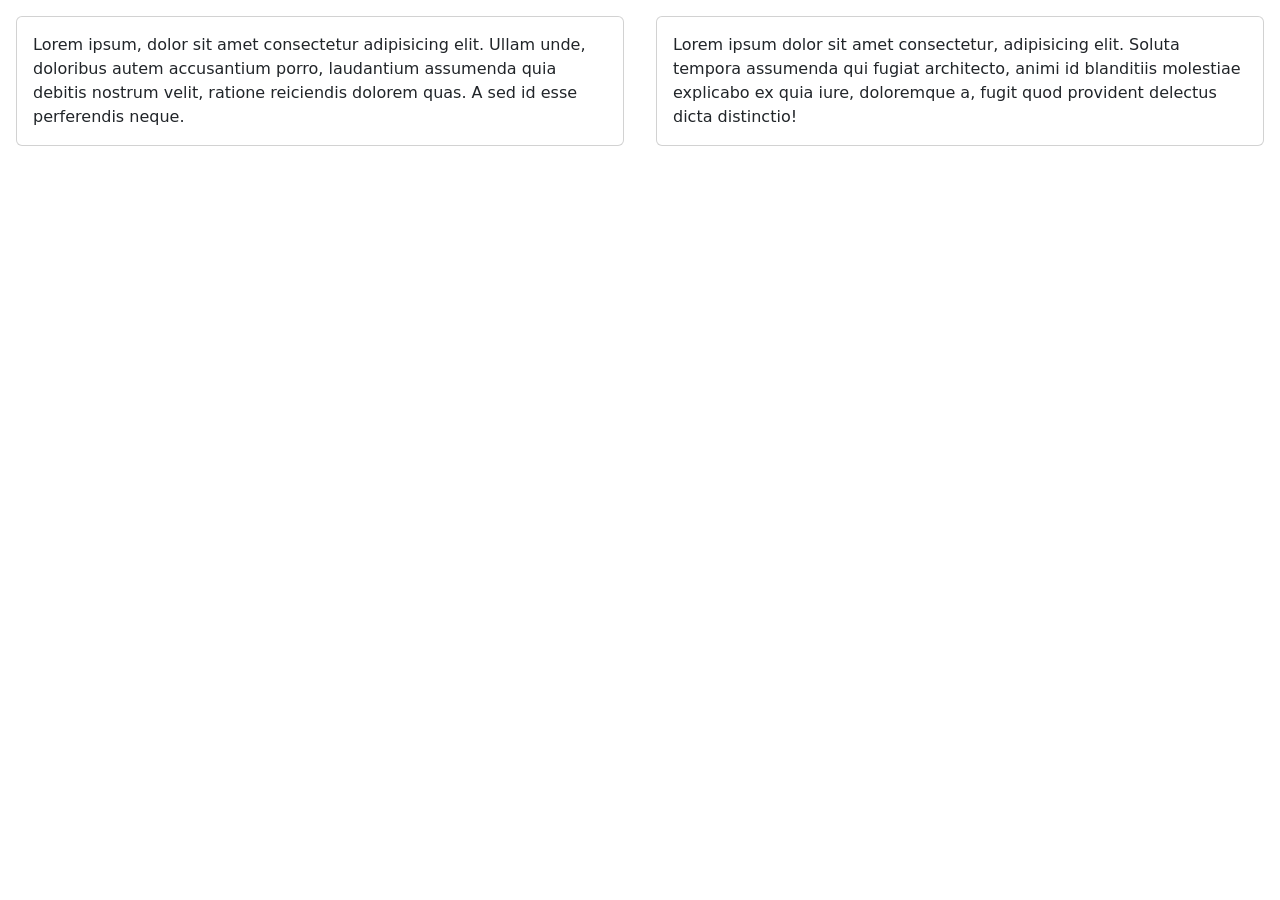
==== index.html @ 6084d3e8 "feat: index page thinge" ====
<!doctype html>
<html lang="en">
  <head>
    <meta charset="utf-8" />
    <meta name="viewport" content="width=device-width, initial-scale=1" />
    <title>funi bootstrap responsiveness</title>
    <link
      href="https://cdn.jsdelivr.net/npm/bootstrap@5.3.8/dist/css/bootstrap.min.css"
      rel="stylesheet"
      integrity="sha384-sRIl4kxILFvY47J16cr9ZwB07vP4J8+LH7qKQnuqkuIAvNWLzeN8tE5YBujZqJLB"
      crossorigin="anonymous"
    />
  </head>
  <body>
    <div class="container-fluid">
      <div class="row">
        <div class="col-12 col-sm-6 p-3">
          <div class="card p-3">
            Lorem ipsum, dolor sit amet consectetur adipisicing elit. Ullam
            unde, doloribus autem accusantium porro, laudantium assumenda quia
            debitis nostrum velit, ratione reiciendis dolorem quas. A sed id
            esse perferendis neque.
          </div>
        </div>
        <div class="col-12 col-sm-6 p-3">
          <div class="card p-3">
            Lorem ipsum dolor sit amet consectetur, adipisicing elit. Soluta
            tempora assumenda qui fugiat architecto, animi id blanditiis
            molestiae explicabo ex quia iure, doloremque a, fugit quod provident
            delectus dicta distinctio!
          </div>
        </div>
      </div>
    </div>

    <script
      src="https://cdn.jsdelivr.net/npm/bootstrap@5.3.8/dist/js/bootstrap.bundle.min.js"
      integrity="sha384-FKyoEForCGlyvwx9Hj09JcYn3nv7wiPVlz7YYwJrWVcXK/BmnVDxM+D2scQbITxI"
      crossorigin="anonymous"
    ></script>
  </body>
</html>
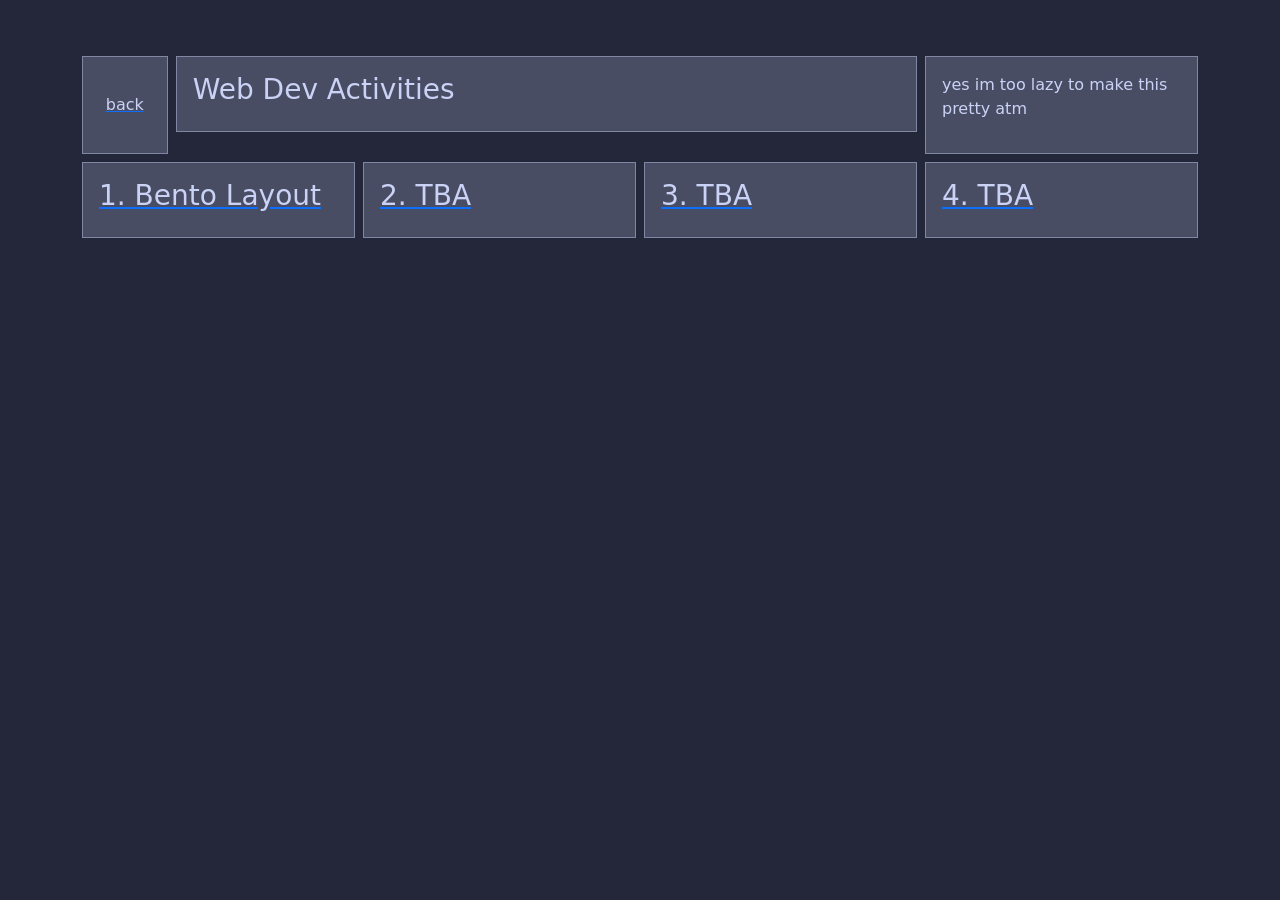
==== commit 226d3293: "feat: updated index of academic a bit" ====
--- a/index.html
+++ b/index.html
@@ -10,26 +10,70 @@
       integrity="sha384-sRIl4kxILFvY47J16cr9ZwB07vP4J8+LH7qKQnuqkuIAvNWLzeN8tE5YBujZqJLB"
       crossorigin="anonymous"
     />
+    <style>
+      * {
+        border-radius: 0 !important;
+      }
+
+      body {
+        background-color: #24273a;
+      }
+
+      .text-ctp {
+           color: #cad3f5 !important;
+      }
+
+      .card {
+        min-height: 4rem;
+        background-color: #494d64;
+        border-color: #8087a2;
+      }
+    </style>
   </head>
   <body>
-    <div class="container-fluid">
-      <div class="row">
-        <div class="col-12 col-sm-6 p-3">
-          <div class="card p-3">
-            Lorem ipsum, dolor sit amet consectetur adipisicing elit. Ullam
-            unde, doloribus autem accusantium porro, laudantium assumenda quia
-            debitis nostrum velit, ratione reiciendis dolorem quas. A sed id
-            esse perferendis neque.
+    <div class="container">
+      <div class="row mt-5 g-2">
+        <a href="https://yomii-dev.github.io" class="col-1">
+          <div class="card text-ctp justify-content-center align-items-center h-100">
+            back
+          </div>
+        </a>
+
+        <div class="col-8">
+          <div class="card text-ctp p-3 justify-content-center">
+            <h3>Web Dev Activities</h3>
           </div>
         </div>
-        <div class="col-12 col-sm-6 p-3">
-          <div class="card p-3">
-            Lorem ipsum dolor sit amet consectetur, adipisicing elit. Soluta
-            tempora assumenda qui fugiat architecto, animi id blanditiis
-            molestiae explicabo ex quia iure, doloremque a, fugit quod provident
-            delectus dicta distinctio!
+
+        <div class="col-3">
+          <div class="card text-ctp p-3 justify-content-center align-items-center h-100">
+            <p>yes im too lazy to make this pretty atm</p>
           </div>
         </div>
+
+        <a href="1-bento/index.html" class="col-3">
+          <div class="card text-ctp p-3">
+            <h3>1. Bento Layout</h3>
+          </div>
+        </a>
+
+        <a href="#" class="col-3">
+          <div class="card text-ctp p-3">
+            <h3>2. TBA</h3>
+          </div>
+        </a>
+
+        <a href="#" class="col-3">
+          <div class="card text-ctp p-3">
+            <h3>3. TBA</h3>
+          </div>
+        </a>
+
+        <a href="#" class="col-3">
+          <div class="card text-ctp p-3">
+            <h3>4. TBA</h3>
+          </div>
+        </a>
       </div>
     </div>
 
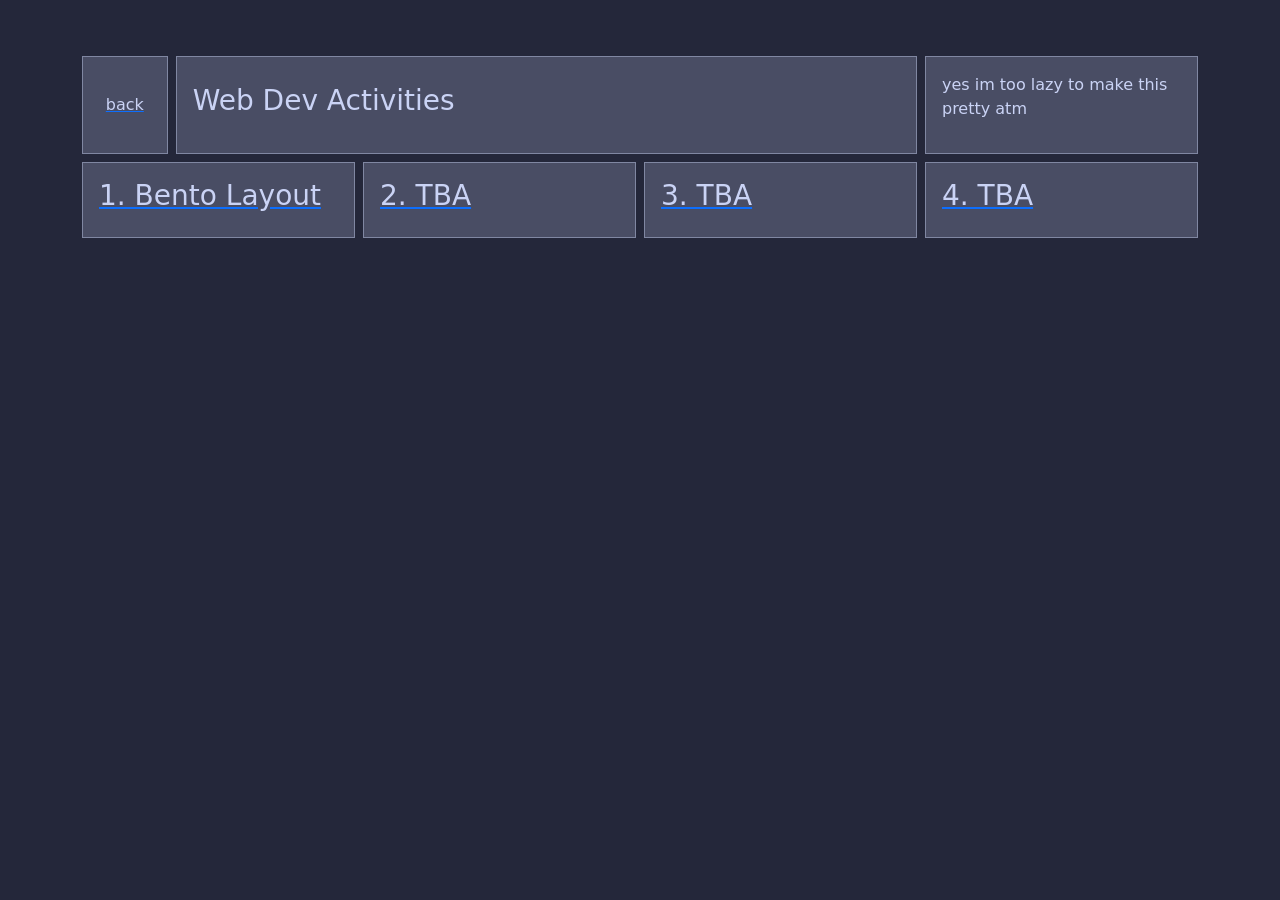
==== commit f454b7cb: "fix: fixed title thingie ata" ====
--- a/index.html
+++ b/index.html
@@ -40,7 +40,7 @@
         </a>
 
         <div class="col-8">
-          <div class="card text-ctp p-3 justify-content-center">
+          <div class="card text-ctp p-3 justify-content-center h-100">
             <h3>Web Dev Activities</h3>
           </div>
         </div>
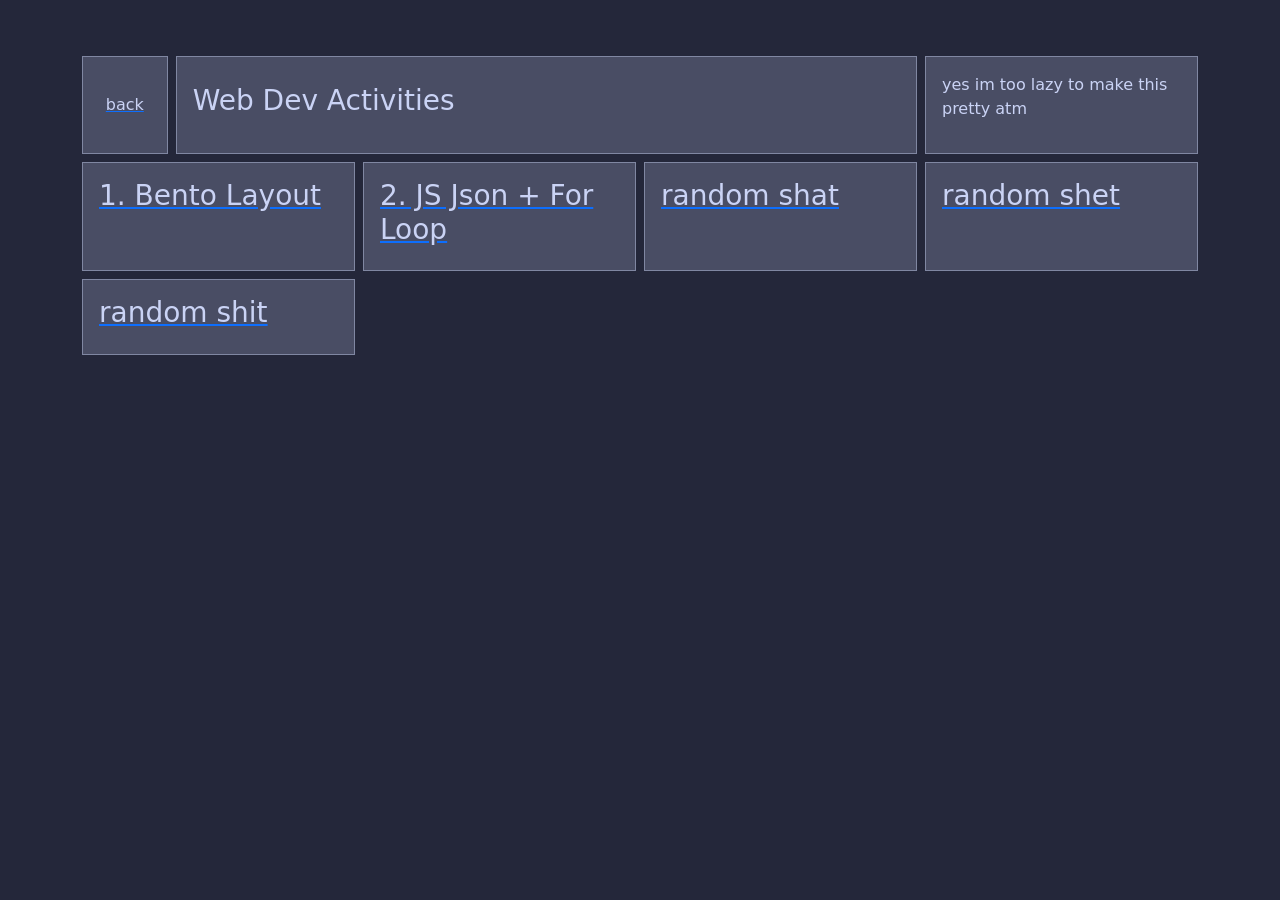
==== commit dc7142fb: "feat: restructuring + made main index kinda dynamic with json" ====
--- a/index.html
+++ b/index.html
@@ -20,7 +20,7 @@
       }
 
       .text-ctp {
-           color: #cad3f5 !important;
+        color: #cad3f5 !important;
       }
 
       .card {
@@ -32,9 +32,11 @@
   </head>
   <body>
     <div class="container">
-      <div class="row mt-5 g-2">
+      <div class="row mt-5 g-2" id="parent">
         <a href="https://yomii-dev.github.io" class="col-1">
-          <div class="card text-ctp justify-content-center align-items-center h-100">
+          <div
+            class="card text-ctp justify-content-center align-items-center h-100"
+          >
             back
           </div>
         </a>
@@ -46,34 +48,12 @@
         </div>
 
         <div class="col-3">
-          <div class="card text-ctp p-3 justify-content-center align-items-center h-100">
+          <div
+            class="card text-ctp p-3 justify-content-center align-items-center h-100"
+          >
             <p>yes im too lazy to make this pretty atm</p>
           </div>
         </div>
-
-        <a href="1-bento/index.html" class="col-3">
-          <div class="card text-ctp p-3">
-            <h3>1. Bento Layout</h3>
-          </div>
-        </a>
-
-        <a href="#" class="col-3">
-          <div class="card text-ctp p-3">
-            <h3>2. TBA</h3>
-          </div>
-        </a>
-
-        <a href="#" class="col-3">
-          <div class="card text-ctp p-3">
-            <h3>3. TBA</h3>
-          </div>
-        </a>
-
-        <a href="#" class="col-3">
-          <div class="card text-ctp p-3">
-            <h3>4. TBA</h3>
-          </div>
-        </a>
       </div>
     </div>
 
@@ -82,5 +62,39 @@
       integrity="sha384-FKyoEForCGlyvwx9Hj09JcYn3nv7wiPVlz7YYwJrWVcXK/BmnVDxM+D2scQbITxI"
       crossorigin="anonymous"
     ></script>
+
+    <script>
+      let data;
+
+      fetch("data.json")
+        .then((response) => response.json())
+        .then((activities) => {
+          data = activities["webdev-activities"];
+          addCard(data, "webdev-activities");
+        });
+
+      function addCard(data, subject) {
+        let act;
+        let parentElement = document.getElementById("parent");
+
+        for (let i = 0; i < data.length; i++) {
+          act = data[i];
+          parentElement.innerHTML +=
+            `
+          <a href="` +
+            subject +
+            "/" +
+            act["directory"] +
+            `/index.html" class="col-12 col-md-6 col-lg-3">
+            <div class="card text-ctp p-3 h-100">
+              <h3>` +
+            act["title"] +
+            `</h3>
+            </div>
+          </a>
+          `; // thank you formatter
+        }
+      }
+    </script>
   </body>
 </html>
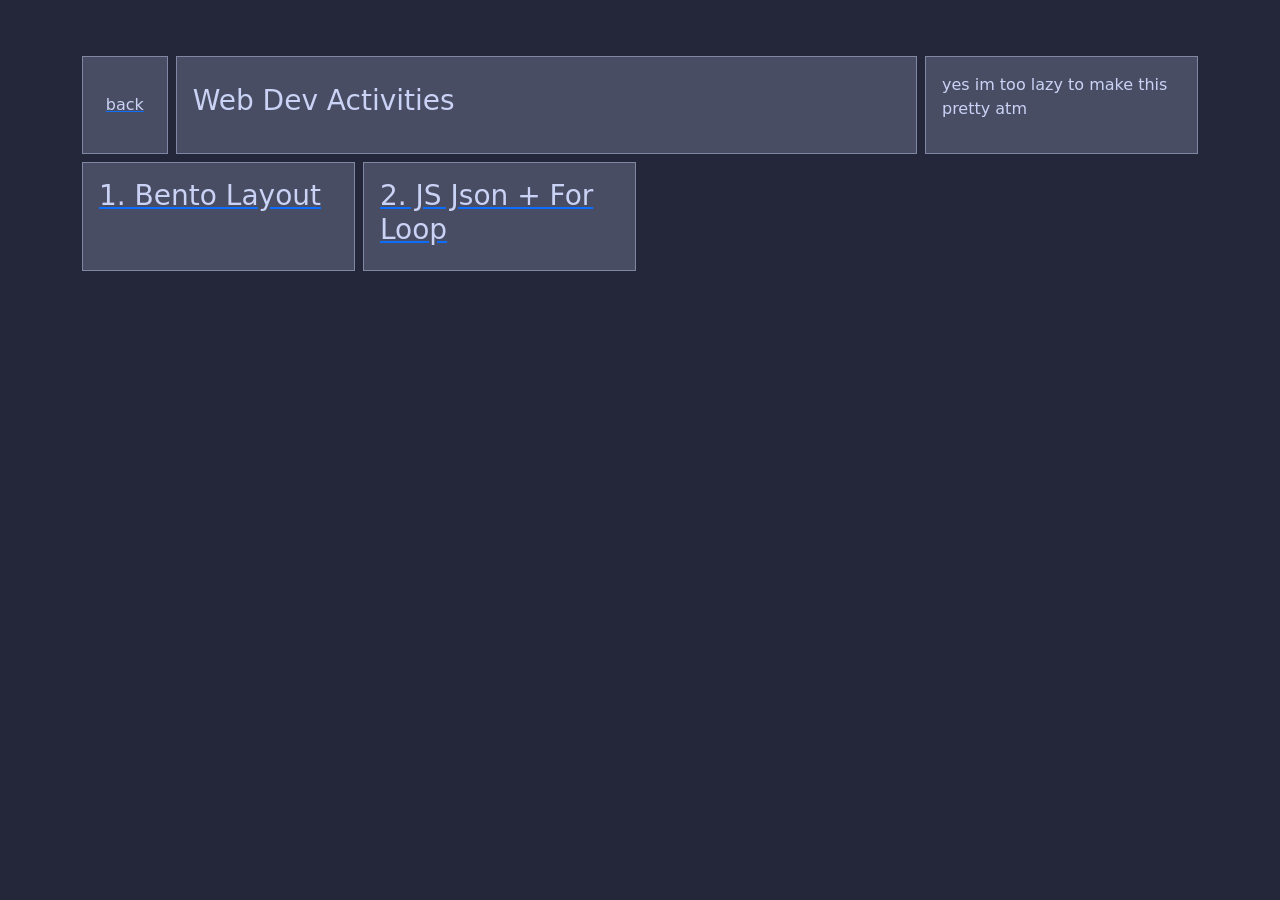
==== commit a0f49310: "refactor: improved the addCard function" ====
--- a/index.html
+++ b/index.html
@@ -64,36 +64,33 @@
     ></script>
 
     <script>
-      let data;
+      addCard("webdev-activities");
 
-      fetch("data.json")
-        .then((response) => response.json())
-        .then((activities) => {
-          data = activities["webdev-activities"];
-          addCard(data, "webdev-activities");
-        });
-
-      function addCard(data, subject) {
-        let act;
+      function addCard(subject, filePath = "data.json") {
+        let data;
         let parentElement = document.getElementById("parent");
 
-        for (let i = 0; i < data.length; i++) {
-          act = data[i];
-          parentElement.innerHTML +=
-            `
-          <a href="` +
-            subject +
-            "/" +
-            act["directory"] +
-            `/index.html" class="col-12 col-md-6 col-lg-3">
-            <div class="card text-ctp p-3 h-100">
-              <h3>` +
-            act["title"] +
-            `</h3>
-            </div>
-          </a>
-          `; // thank you formatter
-        }
+        fetch(filePath)
+          .then((response) => response.json())
+          .then((subjects) => {
+            data = subjects[subject];
+            data.forEach((act) => {
+              parentElement.innerHTML +=
+                `
+            <a href="` +
+                subject +
+                "/" +
+                act.directory +
+                `/index.html" class="col-12 col-md-6 col-lg-3">
+              <div class="card text-ctp p-3 h-100">
+                <h3>` +
+                act.title +
+                `</h3>
+              </div>
+            </a>
+            `; // thank you formatter
+            });
+          });
       }
     </script>
   </body>
